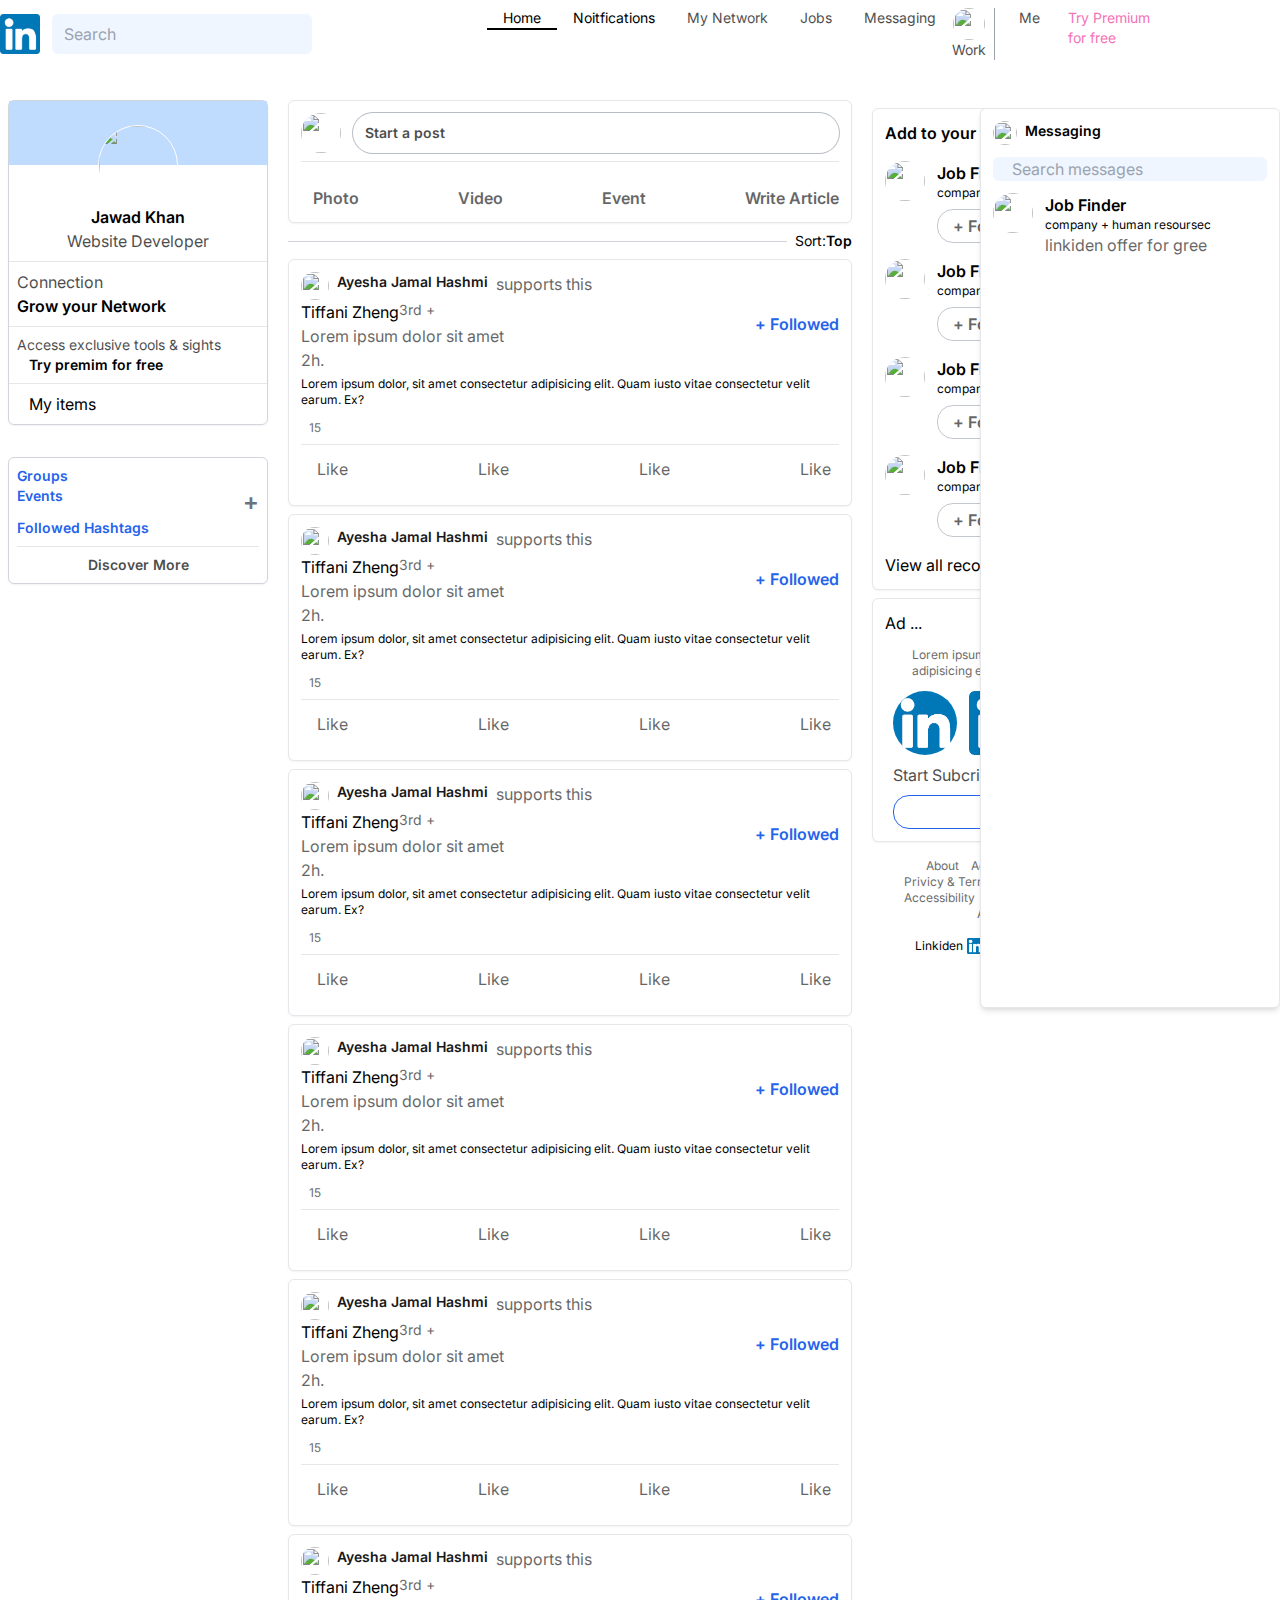
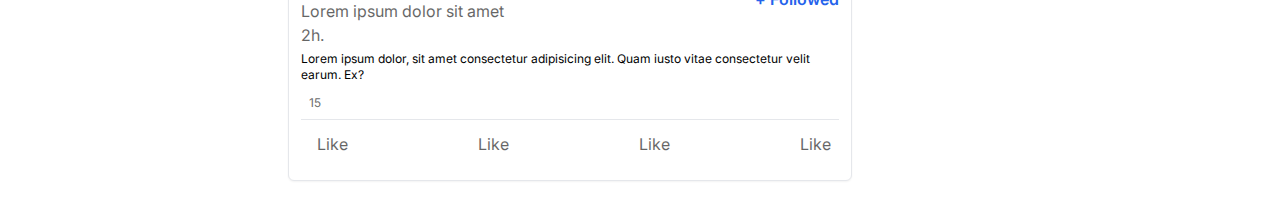
==== index.html @ a8c1d460 "Updates" ====
<!DOCTYPE html>
<html lang="en">
  <head>
    <meta charset="UTF-8" />
    <link rel="icon" type="image/png" href="./nitroxis.png" />
    <meta name="viewport" content="width=device-width, initial-scale=1.0" />
    <title>Vite App</title>
    <script type="module" crossorigin src="./assets/index.42fe4937.js"></script>
    <link rel="stylesheet" href="./assets/index.aa7234db.css">
  </head>

  <body>
    <!-- body -->
    <div class="max-w-[1300px] mx-auto">
      <!-- Header -->
      <div class="flex my-2 items-center justify-between w-full">
        <div class="flex">
          <img
            class="w-10 h-10 mr-3"
            src="[data-uri]"
            alt=""
          />

          <div
            class="
              flex
              items-center
              justify-center
              max-w-xs
              pl-3
              rounded-md
              bg-blue-50
            "
          >
            <i class="mdi mdi-magnify text-xl opacity-60"></i>
            <input class="bg-transparent" type="text" placeholder="Search" />
          </div>
        </div>
        <div class="flex mr-28">
          <div class="flex flex-col items-center">
            <i class="mdi mdi-home-account text-3xl"></i>
            <h1 class="text-black border-b-2 px-4 border-black text-sm">
              Home
            </h1>
          </div>
          <div class="flex flex-col items-center">
            <i class="mdi mdi-bell-badge text-3xl opacity-70"></i>
            <h1 class="text-black px-4 border-black text-sm">Noitfications</h1>
          </div>

          <div class="flex flex-col items-center">
            <i class="mdi mdi-lan-pending text-3xl opacity-70"></i>
            <h1 class="text-black px-4 opacity-70 text-sm">My Network</h1>
          </div>

          <div class="flex flex-col items-center">
            <i class="mdi mdi-server-network text-3xl opacity-70"></i>
            <h1 class="text-black px-4 opacity-70 text-sm">Jobs</h1>
          </div>

          <div class="flex flex-col items-center">
            <i class="mdi mdi-forum text-3xl opacity-70"></i>
            <h1 class="text-black px-4 opacity-70 text-sm">Messaging</h1>
          </div>

          <div
            class="flex flex-col items-center border-r pr-2 border-r-gray-400"
          >
            <img
              class="w-8 h-8 rounded-full"
              src="https://encrypted-tbn0.gstatic.com/images?q=tbn:ANd9GcRC42k8Olq_YowhFTTMw0JNot0nf_jXEJukDA&usqp=CAU"
              alt=""
            />
            <div class="flex items-center">
              <h1 class="text-black opacity-70 text-sm">Work</h1>
              <i class="mdi mdi-menu-down text-2xl"></i>
            </div>
          </div>
          <div class="flex space-x-3 ml-2">
            <div class="flex flex-col items-center">
              <i class="mdi mdi-home-account text-3xl opacity-70"></i>

              <h1 class="text-black px-4 opacity-70 text-sm">Me</h1>
            </div>
            <h2 class="text-sm text-pink-400 max-w-[100px]">
              Try Premium for free
            </h2>
          </div>
        </div>
      </div>
      <!--End Header -->

      <!-- container -->
      <div class="flex my-10 w-full px-2 justify-end">
        <!-- 1st leftbar -->
        <div class="flex flex-col mr-5 w-[300px]">
          <div
            class="flex flex-col rounded-md border shadow-sm border-gray-300"
          >
            <div class="bg-blue-200 h-16 w-full top-0"></div>
            <div class="flex flex-col items-center pb-2">
              <img
                class="flex w-20 h-20 border border-white -mt-10 rounded-full"
                src="https://encrypted-tbn0.gstatic.com/images?q=tbn:ANd9GcRC42k8Olq_YowhFTTMw0JNot0nf_jXEJukDA&usqp=CAU"
                alt=""
              />
              <h1 class="font-semibold text-black">Jawad Khan</h1>
              <p class="opacity-70">Website Developer</p>
            </div>

            <hr />
            <div class="flex flex-col p-2 text-left">
              <p class="opacity-70">Connection</p>
              <h2 class="font-semibold">Grow your Network</h2>
            </div>

            <hr />
            <div class="flex flex-col text-sm p-2">
              <p class="opacity-70">Access exclusive tools & sights</p>
              <div class="flex">
                <i class="mdi mdi-archive-settings text-yellow-500 mr-3"></i>

                <h2 class="font-semibold">Try premim for free</h2>
              </div>
            </div>
            <hr />
            <div class="flex p-2">
              <i class="mdi mdi-alert-box mr-3 opacity-80"></i>
              <h2>My items</h2>
            </div>
          </div>
          <div
            class="
              flex flex-col
              bg-white
              rounded-md
              mt-8
              px-2
              text-sm
              shadow-sm
              border border-gray-300
            "
          >
            <div class="flex flex-col font-semibold py-2 text-blue-600">
              <h1 class="">Groups</h1>
              <div class="flex justify-between">
                <h2>Events</h2>
                <h2 class="text-gray-500 text-2xl">+</h2>
              </div>
              <h1 class="">Followed Hashtags</h1>
            </div>

            <hr />
            <div class="font-semibold py-2 text-center">
              <h1 class="opacity-70">Discover More</h1>
            </div>
          </div>
        </div>
        <!--End 1st leftbar -->

        <!-- main bar  -->
        <div class="flex flex-col mr-5 w-[650px]">
          <div
            class="flex flex-col border bg-white rounded-md shadow-sm mb-2 p-3"
          >
            <div class="flex">
              <img
                class="w-10 h-10 rounded-full mr-3"
                src="https://encrypted-tbn0.gstatic.com/images?q=tbn:ANd9GcRC42k8Olq_YowhFTTMw0JNot0nf_jXEJukDA&usqp=CAU"
                alt=""
              />
              <input
                class="
                  text-sm
                  font-semibold
                  opacity-70
                  w-full
                  ring-1 ring-gray-400
                  rounded-3xl
                  pl-3
                "
                type="text"
                value="Start a post"
              />
            </div>
            <hr class="my-2" />
            <div class="flex justify-between space-x-8 mt-4">
              <div class="flex">
                <i
                  class="mdi mdi-image-multiple text-2xl mr-3 text-blue-500"
                ></i>
                <h1 class="font-semibold opacity-60">Photo</h1>
              </div>
              <div class="flex">
                <i
                  class="mdi mdi-image-multiple text-2xl mr-3 text-green-500"
                ></i>
                <h1 class="font-semibold opacity-60">Video</h1>
              </div>
              <div class="flex">
                <i
                  class="mdi mdi-image-multiple text-2xl mr-3 text-pink-400"
                ></i>
                <h1 class="font-semibold opacity-60">Event</h1>
              </div>
              <div class="flex">
                <i
                  class="mdi mdi-image-multiple text-2xl mr-3 text-yellow-500"
                ></i>
                <h1 class="font-semibold opacity-60">Write Article</h1>
              </div>
            </div>
          </div>

          <div class="flex text-sm items-center justify-between">
            <div class="bg-gray-300 w-full h-[1px] mr-2"></div>
            <div class="flex">
              <p>Sort:</p>
              <h5 class="font-semibold">Top</h5>
            </div>
          </div>

          <div
            class="flex flex-col border bg-white rounded-md shadow-sm mt-2 p-3"
          >
            <div class="flex justify-between">
              <div class="flex justify-center space-x-2">
                <img
                  class="w-7 h-7 rounded-full"
                  src="https://encrypted-tbn0.gstatic.com/images?q=tbn:ANd9GcRC42k8Olq_YowhFTTMw0JNot0nf_jXEJukDA&usqp=CAU"
                  alt=""
                />
                <h2 class="text-sm font-semibold opacity-90">
                  Ayesha Jamal Hashmi
                </h2>
                <p class="opacity-60">supports this</p>
              </div>
              <div>
                <i class="mdi mdi-dots-horizontal"></i>
              </div>
              <hr />
            </div>
            <div class="flex justify-between items-start">
              <div class="flex flex-col">
                <div class="flex">
                  <h2>Tiffani Zheng</h2>
                  <h5 class="opacity-60 text-sm">3rd +</h5>
                  <div class="flex"></div>
                </div>
                <div class="flex flex-col opacity-60">
                  <h3>Lorem ipsum dolor sit amet</h3>
                  <h4 class="">2h. <i class="mdi mdi-earth"></i></h4>
                </div>
              </div>
              <div class="text-blue-600 font-semibold mt-3">+ Followed</div>
            </div>
            <p class="text-xs my-1">
              Lorem ipsum dolor, sit amet consectetur adipisicing elit. Quam
              iusto vitae consectetur velit earum. Ex?
            </p>
            <img
              src="https://cdn.pixabay.com/photo/2015/12/15/06/42/kids-1093758__340.jpg"
              alt=""
            />
            <div class="flex space-x-1 items-center my-2">
              <i class="mdi mdi-earth text-red-500"></i>
              <i class="mdi mdi-earth text-yellow-500"></i>
              <h6 class="opacity-60 text-xs">15</h6>
            </div>
            <hr />
            <div class="flex opacity-60 justify-between px-2 py-3">
              <div class="flex space-x-2 items-center">
                <i class="mdi mdi-thumb-up-outline text-2xl"></i>
                <h2>Like</h2>
              </div>
              <div class="flex space-x-2 items-center">
                <i class="mdi mdi-thumb-up-outline text-2xl"></i>
                <h2>Like</h2>
              </div>
              <div class="flex space-x-2 items-center">
                <i class="mdi mdi-thumb-up-outline text-2xl"></i>
                <h2>Like</h2>
              </div>
              <div class="flex space-x-2 items-center">
                <i class="mdi mdi-thumb-up-outline text-2xl"></i>
                <h2>Like</h2>
              </div>
            </div>
          </div>

          <div
            class="flex flex-col border bg-white rounded-md shadow-sm mt-2 p-3"
          >
            <div class="flex justify-between">
              <div class="flex justify-center space-x-2">
                <img
                  class="w-7 h-7 rounded-full"
                  src="https://encrypted-tbn0.gstatic.com/images?q=tbn:ANd9GcRC42k8Olq_YowhFTTMw0JNot0nf_jXEJukDA&usqp=CAU"
                  alt=""
                />
                <h2 class="text-sm font-semibold opacity-90">
                  Ayesha Jamal Hashmi
                </h2>
                <p class="opacity-60">supports this</p>
              </div>
              <div>
                <i class="mdi mdi-dots-horizontal"></i>
              </div>
              <hr />
            </div>
            <div class="flex justify-between">
              <div class="flex flex-col items-start">
                <div class="flex">
                  <h2>Tiffani Zheng</h2>
                  <h5 class="opacity-60 text-sm">3rd +</h5>
                  <div class="flex"></div>
                </div>
                <div class="flex flex-col opacity-60">
                  <h3>Lorem ipsum dolor sit amet</h3>
                  <h4 class="">2h. <i class="mdi mdi-earth"></i></h4>
                </div>
              </div>
              <div class="text-blue-600 font-semibold mt-3">+ Followed</div>
            </div>
            <p class="text-xs my-1">
              Lorem ipsum dolor, sit amet consectetur adipisicing elit. Quam
              iusto vitae consectetur velit earum. Ex?
            </p>
            <img
              src="https://cdn.pixabay.com/photo/2015/12/15/06/42/kids-1093758__340.jpg"
              alt=""
            />
            <div class="flex space-x-1 items-center my-2">
              <i class="mdi mdi-earth text-red-500"></i>
              <i class="mdi mdi-earth text-yellow-500"></i>
              <h6 class="opacity-60 text-xs">15</h6>
            </div>
            <hr />
            <div class="flex opacity-60 justify-between px-2 py-3">
              <div class="flex space-x-2 items-center">
                <i class="mdi mdi-thumb-up-outline text-2xl"></i>
                <h2>Like</h2>
              </div>
              <div class="flex space-x-2 items-center">
                <i class="mdi mdi-thumb-up-outline text-2xl"></i>
                <h2>Like</h2>
              </div>
              <div class="flex space-x-2 items-center">
                <i class="mdi mdi-thumb-up-outline text-2xl"></i>
                <h2>Like</h2>
              </div>
              <div class="flex space-x-2 items-center">
                <i class="mdi mdi-thumb-up-outline text-2xl"></i>
                <h2>Like</h2>
              </div>
            </div>
          </div>

          <div
            class="flex flex-col border bg-white rounded-md shadow-sm mt-2 p-3"
          >
            <div class="flex justify-between">
              <div class="flex justify-center space-x-2">
                <img
                  class="w-7 h-7 rounded-full"
                  src="https://encrypted-tbn0.gstatic.com/images?q=tbn:ANd9GcRC42k8Olq_YowhFTTMw0JNot0nf_jXEJukDA&usqp=CAU"
                  alt=""
                />
                <h2 class="text-sm font-semibold opacity-90">
                  Ayesha Jamal Hashmi
                </h2>
                <p class="opacity-60">supports this</p>
              </div>
              <div>
                <i class="mdi mdi-dots-horizontal"></i>
              </div>
              <hr />
            </div>
            <div class="flex justify-between">
              <div class="flex flex-col items-start">
                <div class="flex">
                  <h2>Tiffani Zheng</h2>
                  <h5 class="opacity-60 text-sm">3rd +</h5>
                  <div class="flex"></div>
                </div>
                <div class="flex flex-col opacity-60">
                  <h3>Lorem ipsum dolor sit amet</h3>
                  <h4 class="">2h. <i class="mdi mdi-earth"></i></h4>
                </div>
              </div>
              <div class="text-blue-600 font-semibold mt-3">+ Followed</div>
            </div>
            <p class="text-xs my-1">
              Lorem ipsum dolor, sit amet consectetur adipisicing elit. Quam
              iusto vitae consectetur velit earum. Ex?
            </p>
            <img
              src="https://cdn.pixabay.com/photo/2015/12/15/06/42/kids-1093758__340.jpg"
              alt=""
            />
            <div class="flex space-x-1 items-center my-2">
              <i class="mdi mdi-earth text-red-500"></i>
              <i class="mdi mdi-earth text-yellow-500"></i>
              <h6 class="opacity-60 text-xs">15</h6>
            </div>
            <hr />
            <div class="flex opacity-60 justify-between px-2 py-3">
              <div class="flex space-x-2 items-center">
                <i class="mdi mdi-thumb-up-outline text-2xl"></i>
                <h2>Like</h2>
              </div>
              <div class="flex space-x-2 items-center">
                <i class="mdi mdi-thumb-up-outline text-2xl"></i>
                <h2>Like</h2>
              </div>
              <div class="flex space-x-2 items-center">
                <i class="mdi mdi-thumb-up-outline text-2xl"></i>
                <h2>Like</h2>
              </div>
              <div class="flex space-x-2 items-center">
                <i class="mdi mdi-thumb-up-outline text-2xl"></i>
                <h2>Like</h2>
              </div>
            </div>
          </div>

          <div
            class="flex flex-col border bg-white rounded-md shadow-sm mt-2 p-3"
          >
            <div class="flex justify-between">
              <div class="flex justify-center space-x-2">
                <img
                  class="w-7 h-7 rounded-full"
                  src="https://encrypted-tbn0.gstatic.com/images?q=tbn:ANd9GcRC42k8Olq_YowhFTTMw0JNot0nf_jXEJukDA&usqp=CAU"
                  alt=""
                />
                <h2 class="text-sm font-semibold opacity-90">
                  Ayesha Jamal Hashmi
                </h2>
                <p class="opacity-60">supports this</p>
              </div>
              <div>
                <i class="mdi mdi-dots-horizontal"></i>
              </div>
              <hr />
            </div>
            <div class="flex justify-between">
              <div class="flex flex-col items-start">
                <div class="flex">
                  <h2>Tiffani Zheng</h2>
                  <h5 class="opacity-60 text-sm">3rd +</h5>
                  <div class="flex"></div>
                </div>
                <div class="flex flex-col opacity-60">
                  <h3>Lorem ipsum dolor sit amet</h3>
                  <h4 class="">2h. <i class="mdi mdi-earth"></i></h4>
                </div>
              </div>
              <div class="text-blue-600 font-semibold mt-3">+ Followed</div>
            </div>
            <p class="text-xs my-1">
              Lorem ipsum dolor, sit amet consectetur adipisicing elit. Quam
              iusto vitae consectetur velit earum. Ex?
            </p>
            <img
              src="https://cdn.pixabay.com/photo/2015/12/15/06/42/kids-1093758__340.jpg"
              alt=""
            />
            <div class="flex space-x-1 items-center my-2">
              <i class="mdi mdi-earth text-red-500"></i>
              <i class="mdi mdi-earth text-yellow-500"></i>
              <h6 class="opacity-60 text-xs">15</h6>
            </div>
            <hr />
            <div class="flex opacity-60 justify-between px-2 py-3">
              <div class="flex space-x-2 items-center">
                <i class="mdi mdi-thumb-up-outline text-2xl"></i>
                <h2>Like</h2>
              </div>
              <div class="flex space-x-2 items-center">
                <i class="mdi mdi-thumb-up-outline text-2xl"></i>
                <h2>Like</h2>
              </div>
              <div class="flex space-x-2 items-center">
                <i class="mdi mdi-thumb-up-outline text-2xl"></i>
                <h2>Like</h2>
              </div>
              <div class="flex space-x-2 items-center">
                <i class="mdi mdi-thumb-up-outline text-2xl"></i>
                <h2>Like</h2>
              </div>
            </div>
          </div>

          <div
            class="flex flex-col border bg-white rounded-md shadow-sm mt-2 p-3"
          >
            <div class="flex justify-between">
              <div class="flex justify-center space-x-2">
                <img
                  class="w-7 h-7 rounded-full"
                  src="https://encrypted-tbn0.gstatic.com/images?q=tbn:ANd9GcRC42k8Olq_YowhFTTMw0JNot0nf_jXEJukDA&usqp=CAU"
                  alt=""
                />
                <h2 class="text-sm font-semibold opacity-90">
                  Ayesha Jamal Hashmi
                </h2>
                <p class="opacity-60">supports this</p>
              </div>
              <div>
                <i class="mdi mdi-dots-horizontal"></i>
              </div>
              <hr />
            </div>
            <div class="flex justify-between">
              <div class="flex flex-col items-start">
                <div class="flex">
                  <h2>Tiffani Zheng</h2>
                  <h5 class="opacity-60 text-sm">3rd +</h5>
                  <div class="flex"></div>
                </div>
                <div class="flex flex-col opacity-60">
                  <h3>Lorem ipsum dolor sit amet</h3>
                  <h4 class="">2h. <i class="mdi mdi-earth"></i></h4>
                </div>
              </div>
              <div class="text-blue-600 font-semibold mt-3">+ Followed</div>
            </div>
            <p class="text-xs my-1">
              Lorem ipsum dolor, sit amet consectetur adipisicing elit. Quam
              iusto vitae consectetur velit earum. Ex?
            </p>
            <img
              src="https://cdn.pixabay.com/photo/2015/12/15/06/42/kids-1093758__340.jpg"
              alt=""
            />
            <div class="flex space-x-1 items-center my-2">
              <i class="mdi mdi-earth text-red-500"></i>
              <i class="mdi mdi-earth text-yellow-500"></i>
              <h6 class="opacity-60 text-xs">15</h6>
            </div>
            <hr />
            <div class="flex opacity-60 justify-between px-2 py-3">
              <div class="flex space-x-2 items-center">
                <i class="mdi mdi-thumb-up-outline text-2xl"></i>
                <h2>Like</h2>
              </div>
              <div class="flex space-x-2 items-center">
                <i class="mdi mdi-thumb-up-outline text-2xl"></i>
                <h2>Like</h2>
              </div>
              <div class="flex space-x-2 items-center">
                <i class="mdi mdi-thumb-up-outline text-2xl"></i>
                <h2>Like</h2>
              </div>
              <div class="flex space-x-2 items-center">
                <i class="mdi mdi-thumb-up-outline text-2xl"></i>
                <h2>Like</h2>
              </div>
            </div>
          </div>

          <div
            class="flex flex-col border bg-white rounded-md shadow-sm mt-2 p-3"
          >
            <div class="flex justify-between">
              <div class="flex justify-center space-x-2">
                <img
                  class="w-7 h-7 rounded-full"
                  src="https://encrypted-tbn0.gstatic.com/images?q=tbn:ANd9GcRC42k8Olq_YowhFTTMw0JNot0nf_jXEJukDA&usqp=CAU"
                  alt=""
                />
                <h2 class="text-sm font-semibold opacity-90">
                  Ayesha Jamal Hashmi
                </h2>
                <p class="opacity-60">supports this</p>
              </div>
              <div>
                <i class="mdi mdi-dots-horizontal"></i>
              </div>
              <hr />
            </div>
            <div class="flex justify-between">
              <div class="flex flex-col items-start">
                <div class="flex">
                  <h2>Tiffani Zheng</h2>
                  <h5 class="opacity-60 text-sm">3rd +</h5>
                  <div class="flex"></div>
                </div>
                <div class="flex flex-col opacity-60">
                  <h3>Lorem ipsum dolor sit amet</h3>
                  <h4 class="">2h. <i class="mdi mdi-earth"></i></h4>
                </div>
              </div>
              <div class="text-blue-600 font-semibold mt-3">+ Followed</div>
            </div>
            <p class="text-xs my-1">
              Lorem ipsum dolor, sit amet consectetur adipisicing elit. Quam
              iusto vitae consectetur velit earum. Ex?
            </p>
            <img
              src="https://cdn.pixabay.com/photo/2015/12/15/06/42/kids-1093758__340.jpg"
              alt=""
            />
            <div class="flex space-x-1 items-center my-2">
              <i class="mdi mdi-earth text-red-500"></i>
              <i class="mdi mdi-earth text-yellow-500"></i>
              <h6 class="opacity-60 text-xs">15</h6>
            </div>
            <hr />
            <div class="flex opacity-60 justify-between px-2 py-3">
              <div class="flex space-x-2 items-center">
                <i class="mdi mdi-thumb-up-outline text-2xl"></i>
                <h2>Like</h2>
              </div>
              <div class="flex space-x-2 items-center">
                <i class="mdi mdi-thumb-up-outline text-2xl"></i>
                <h2>Like</h2>
              </div>
              <div class="flex space-x-2 items-center">
                <i class="mdi mdi-thumb-up-outline text-2xl"></i>
                <h2>Like</h2>
              </div>
              <div class="flex space-x-2 items-center">
                <i class="mdi mdi-thumb-up-outline text-2xl"></i>
                <h2>Like</h2>
              </div>
            </div>
          </div>
        </div>
        <!--End main bar  -->

        <!-- 3rd bar -->
        <div class="flex flex-col mr-24 w-[350px] hidden lg:flex">
          <div
            class="
              flex flex-col
              border
              bg-white
              rounded-md
              space-y-4
              shadow-sm
              mt-2
              p-3
            "
          >
            <div class="flex justify-between">
              <h1 class="font-semibold">Add to your feedback</h1>
              <i class="mdi mdi-earth"></i>
            </div>
            <div class="flex">
              <img
                class="w-10 h-10 rounded-full mr-3"
                src="https://cdn.pixabay.com/photo/2015/06/12/21/58/child-807547__340.jpg"
                alt=""
              />
              <div class="flex flex-col justify-start">
                <h2 class="font-semibold">Job Finder</h2>
                <p class="text-xs mb-2">company + human resoursec</p>
                <h2
                  class="
                    border border-gray-400
                    rounded-2xl
                    px-2
                    py-1
                    w-24
                    text-center
                    font-semibold
                    opacity-60
                  "
                >
                  + Follow
                </h2>
              </div>
            </div>
            <div class="flex">
              <img
                class="w-10 h-10 rounded-full mr-3"
                src="https://cdn.pixabay.com/photo/2015/06/12/21/58/child-807547__340.jpg"
                alt=""
              />
              <div class="flex flex-col justify-start">
                <h2 class="font-semibold">Job Finder</h2>
                <p class="text-xs mb-2">company + human resoursec</p>
                <h2
                  class="
                    border border-gray-400
                    rounded-2xl
                    px-2
                    py-1
                    w-24
                    text-center
                    font-semibold
                    opacity-60
                  "
                >
                  + Follow
                </h2>
              </div>
            </div>
            <div class="flex">
              <img
                class="w-10 h-10 rounded-full mr-3"
                src="https://cdn.pixabay.com/photo/2015/06/12/21/58/child-807547__340.jpg"
                alt=""
              />
              <div class="flex flex-col justify-start">
                <h2 class="font-semibold">Job Finder</h2>
                <p class="text-xs mb-2">company + human resoursec</p>
                <h2
                  class="
                    border border-gray-400
                    rounded-2xl
                    px-2
                    py-1
                    w-24
                    text-center
                    font-semibold
                    opacity-60
                  "
                >
                  + Follow
                </h2>
              </div>
            </div>
            <div class="flex">
              <img
                class="w-10 h-10 rounded-full mr-3"
                src="https://cdn.pixabay.com/photo/2015/06/12/21/58/child-807547__340.jpg"
                alt=""
              />
              <div class="flex flex-col justify-start">
                <h2 class="font-semibold">Job Finder</h2>
                <p class="text-xs mb-2">company + human resoursec</p>
                <h2
                  class="
                    border border-gray-400
                    rounded-2xl
                    px-2
                    py-1
                    w-24
                    text-center
                    font-semibold
                    opacity-60
                  "
                >
                  + Follow
                </h2>
              </div>
            </div>
            <h3>
              View all recommendations <i class="mdi mdi-arrow-right"></i>
            </h3>
          </div>
          <div
            class="
              flex flex-col
              border
              bg-white
              rounded-md
              space-x-2
              shadow-sm
              mt-2
              p-3
            "
          >
            <div>
              <h2>Ad ...</h2>
              <h3 class="text-xs text-center opacity-60 my-3 max-w-xs">
                Lorem ipsum dolor sit amet consectetur adipisicing elit. Harum
                ex maxime dicta.
              </h3>
            </div>
            <div class="flex space-x-3 mb-2">
              <img
                class="w-16 h-16 rounded-full"
                src="[data-uri]"
                alt=""
              />
              <img
                class="w-16 h-16"
                src="[data-uri]"
                alt=""
              />
            </div>
            <p class="opacity-70 mb-2">Start Subcription today</p>
            <h3
              class="
                text-blue-600
                border border-blue-600
                rounded-2xl
                font-semibold
                py-1
                px-2
                text-center
              "
            >
              Try for Free
            </h3>
          </div>
          <div
            class="
              flex flex-wrap
              text-xs
              px-2
              mt-4
              space-x-3
              justify-center
              opacity-60
            "
          >
            <h5>About</h5>
            <h5>Accessibility</h5>
            <h5>Help Center</h5>
            <h5 class="mdi mdi-chevron-down">Privicy & Terms</h5>
            <h5>More</h5>
            <h5>Advertising</h5>
            <h5>About</h5>
            <h5>Accessibility</h5>
            <h5>Help Center</h5>
            <h5 class="mdi mdi-chevron-down">Privicy & Terms</h5>
            <h5>Advertising</h5>
            <h5>More</h5>
          </div>

          <div class="flex items-center text-xs justify-center mt-4 space-x-1">
            <h2>Linkiden</h2>
            <img
              class="w-4 h-4"
              src="[data-uri]"
              alt=""
            />
            <h3>
              Linkiden corporation
              <i class="mdi mdi-alpha-c-circle-outline"></i> 2021
            </h3>
          </div>
        </div>

        <!--End 3rd bar -->

        <!-- right sidebar -->
        <div
          class="
            flex flex-col
            border
            bg-white
            rounded-md
            shadow-md
            mt-2
            p-3
            min-h-screen
            absolute
            right-0
            space-y-3
            w-[300px]
            hidden
            lg:flex
          "
        >
          <div class="flex justify-between">
            <div class="flex">
              <img
                class="w-6 h-6 rounded-full mr-2"
                src="https://cdn.pixabay.com/photo/2016/11/22/06/05/girl-1848454__340.jpg"
                alt=""
              />
              <h1 class="text-sm font-semibold">Messaging</h1>
            </div>
            <hr />

            <div class="flex space-x-2">
              <i class="mdi mdi-dots-horizontal"></i>
              <i class="mdi mdi-earth"></i>
              <i class="mdi mdi-earth"></i>
            </div>
          </div>
          <div
            class="
              flex
              items-center
              justify-center
              max-w-xs
              pl-3
              rounded-md
              bg-blue-50
            "
          >
            <i class="mdi mdi-magnify text-xl opacity-60"></i>
            <input
              class="bg-transparent"
              type="text"
              placeholder="Search messages"
            />
          </div>
          <div class="flex">
            <img
              class="w-10 h-10 rounded-full mr-3"
              src="https://cdn.pixabay.com/photo/2015/06/12/21/58/child-807547__340.jpg"
              alt=""
            />
            <div class="flex flex-col justify-start">
              <h2 class="font-semibold">Job Finder</h2>
              <p class="text-xs">company + human resoursec</p>
              <h2 class="font-xs opacity-60">linkiden offer for gree</h2>
            </div>
          </div>
        </div>
        <!-- End right sidebar -->
      </div>
      <!--End container -->
    </div>
    <!--End body -->

    
  </body>
</html>
---- assets/index.aa7234db.css ----
@import"https://cdn.jsdelivr.net/npm/@mdi/font@6.3.95/css/materialdesignicons.min.css";@import"https://fonts.googleapis.com/css2?family=Inter:wght@100..900&display=swap";/*! tailwindcss v2.2.19 | MIT License | https://tailwindcss.com *//*! modern-normalize v1.1.0 | MIT License | https://github.com/sindresorhus/modern-normalize */*,:before,:after{box-sizing:border-box}html{-moz-tab-size:4;-o-tab-size:4;tab-size:4}html{line-height:1.15;-webkit-text-size-adjust:100%}body{margin:0}body{font-family:system-ui,-apple-system,Segoe UI,Roboto,Helvetica,Arial,sans-serif,"Apple Color Emoji","Segoe UI Emoji"}hr{height:0;color:inherit}abbr[title]{-webkit-text-decoration:underline dotted;text-decoration:underline dotted}b,strong{font-weight:bolder}code,kbd,samp,pre{font-family:ui-monospace,SFMono-Regular,Consolas,Liberation Mono,Menlo,monospace;font-size:1em}small{font-size:80%}sub,sup{font-size:75%;line-height:0;position:relative;vertical-align:baseline}sub{bottom:-.25em}sup{top:-.5em}table{text-indent:0;border-color:inherit}button,input,optgroup,select,textarea{font-family:inherit;font-size:100%;line-height:1.15;margin:0}button,select{text-transform:none}button,[type=button],[type=reset],[type=submit]{-webkit-appearance:button}::-moz-focus-inner{border-style:none;padding:0}:-moz-focusring{outline:1px dotted ButtonText}:-moz-ui-invalid{box-shadow:none}legend{padding:0}progress{vertical-align:baseline}::-webkit-inner-spin-button,::-webkit-outer-spin-button{height:auto}[type=search]{-webkit-appearance:textfield;outline-offset:-2px}::-webkit-search-decoration{-webkit-appearance:none}::-webkit-file-upload-button{-webkit-appearance:button;font:inherit}summary{display:list-item}blockquote,dl,dd,h1,h2,h3,h4,h5,h6,hr,figure,p,pre{margin:0}button{background-color:transparent;background-image:none}fieldset{margin:0;padding:0}ol,ul{list-style:none;margin:0;padding:0}html{font-family:Inter,ui-sans-serif,system-ui,-apple-system,BlinkMacSystemFont,Segoe UI,Roboto,Helvetica Neue,Arial,Noto Sans,sans-serif,"Apple Color Emoji","Segoe UI Emoji",Segoe UI Symbol,"Noto Color Emoji";line-height:1.5}body{font-family:inherit;line-height:inherit}*,:before,:after{box-sizing:border-box;border-width:0;border-style:solid;border-color:currentColor}hr{border-top-width:1px}img{border-style:solid}textarea{resize:vertical}input::-moz-placeholder,textarea::-moz-placeholder{opacity:1;color:#9ca3af}input:-ms-input-placeholder,textarea:-ms-input-placeholder{opacity:1;color:#9ca3af}input::placeholder,textarea::placeholder{opacity:1;color:#9ca3af}button,[role=button]{cursor:pointer}:-moz-focusring{outline:auto}table{border-collapse:collapse}h1,h2,h3,h4,h5,h6{font-size:inherit;font-weight:inherit}a{color:inherit;text-decoration:inherit}button,input,optgroup,select,textarea{padding:0;line-height:inherit;color:inherit}pre,code,kbd,samp{font-family:ui-monospace,SFMono-Regular,Menlo,Monaco,Consolas,Liberation Mono,Courier New,monospace}img,svg,video,canvas,audio,iframe,embed,object{display:block;vertical-align:middle}img,video{max-width:100%;height:auto}[hidden]{display:none}*,:before,:after{--tw-border-opacity: 1;border-color:rgba(229,231,235,var(--tw-border-opacity));--tw-ring-inset: var(--tw-empty, );--tw-ring-offset-width: 0px;--tw-ring-offset-color: #fff;--tw-ring-color: rgba(59, 130, 246, .5);--tw-ring-offset-shadow: 0 0 #0000;--tw-ring-shadow: 0 0 #0000;--tw-shadow: 0 0 #0000}.container{width:100%}@media (min-width: 640px){.container{max-width:640px}}@media (min-width: 768px){.container{max-width:768px}}@media (min-width: 1024px){.container{max-width:1024px}}@media (min-width: 1280px){.container{max-width:1280px}}@media (min-width: 1536px){.container{max-width:1536px}}.absolute{position:absolute}.top-0{top:0px}.right-0{right:0px}.mx-auto{margin-left:auto;margin-right:auto}.my-2{margin-top:.5rem;margin-bottom:.5rem}.my-10{margin-top:2.5rem;margin-bottom:2.5rem}.my-1{margin-top:.25rem;margin-bottom:.25rem}.my-3{margin-top:.75rem;margin-bottom:.75rem}.mr-3{margin-right:.75rem}.mr-28{margin-right:7rem}.ml-2{margin-left:.5rem}.mr-5{margin-right:1.25rem}.-mt-10{margin-top:-2.5rem}.mt-8{margin-top:2rem}.mb-2{margin-bottom:.5rem}.mt-4{margin-top:1rem}.mr-2{margin-right:.5rem}.mt-2{margin-top:.5rem}.mt-3{margin-top:.75rem}.mr-24{margin-right:6rem}.flex{display:flex}.hidden{display:none}.h-10{height:2.5rem}.h-8{height:2rem}.h-16{height:4rem}.h-20{height:5rem}.h-\[1px\]{height:1px}.h-7{height:1.75rem}.h-4{height:1rem}.h-6{height:1.5rem}.min-h-screen{min-height:100vh}.w-full{width:100%}.w-10{width:2.5rem}.w-8{width:2rem}.w-\[300px\]{width:300px}.w-20{width:5rem}.w-\[650px\]{width:650px}.w-7{width:1.75rem}.w-\[350px\]{width:350px}.w-24{width:6rem}.w-16{width:4rem}.w-4{width:1rem}.w-6{width:1.5rem}.max-w-\[1300px\]{max-width:1300px}.max-w-xs{max-width:20rem}.max-w-\[100px\]{max-width:100px}.flex-col{flex-direction:column}.flex-wrap{flex-wrap:wrap}.items-start{align-items:flex-start}.items-center{align-items:center}.justify-start{justify-content:flex-start}.justify-end{justify-content:flex-end}.justify-center{justify-content:center}.justify-between{justify-content:space-between}.space-x-3>:not([hidden])~:not([hidden]){--tw-space-x-reverse: 0;margin-right:calc(.75rem * var(--tw-space-x-reverse));margin-left:calc(.75rem * calc(1 - var(--tw-space-x-reverse)))}.space-x-8>:not([hidden])~:not([hidden]){--tw-space-x-reverse: 0;margin-right:calc(2rem * var(--tw-space-x-reverse));margin-left:calc(2rem * calc(1 - var(--tw-space-x-reverse)))}.space-x-2>:not([hidden])~:not([hidden]){--tw-space-x-reverse: 0;margin-right:calc(.5rem * var(--tw-space-x-reverse));margin-left:calc(.5rem * calc(1 - var(--tw-space-x-reverse)))}.space-x-1>:not([hidden])~:not([hidden]){--tw-space-x-reverse: 0;margin-right:calc(.25rem * var(--tw-space-x-reverse));margin-left:calc(.25rem * calc(1 - var(--tw-space-x-reverse)))}.space-y-4>:not([hidden])~:not([hidden]){--tw-space-y-reverse: 0;margin-top:calc(1rem * calc(1 - var(--tw-space-y-reverse)));margin-bottom:calc(1rem * var(--tw-space-y-reverse))}.space-y-3>:not([hidden])~:not([hidden]){--tw-space-y-reverse: 0;margin-top:calc(.75rem * calc(1 - var(--tw-space-y-reverse)));margin-bottom:calc(.75rem * var(--tw-space-y-reverse))}.rounded-md{border-radius:.375rem}.rounded-full{border-radius:9999px}.rounded-3xl{border-radius:1.5rem}.rounded-2xl{border-radius:1rem}.border{border-width:1px}.border-b-2{border-bottom-width:2px}.border-r{border-right-width:1px}.border-black{--tw-border-opacity: 1;border-color:rgba(0,0,0,var(--tw-border-opacity))}.border-gray-300{--tw-border-opacity: 1;border-color:rgba(209,213,219,var(--tw-border-opacity))}.border-white{--tw-border-opacity: 1;border-color:rgba(255,255,255,var(--tw-border-opacity))}.border-gray-400{--tw-border-opacity: 1;border-color:rgba(156,163,175,var(--tw-border-opacity))}.border-blue-600{--tw-border-opacity: 1;border-color:rgba(37,99,235,var(--tw-border-opacity))}.border-r-gray-400{--tw-border-opacity: 1;border-right-color:rgba(156,163,175,var(--tw-border-opacity))}.bg-blue-50{--tw-bg-opacity: 1;background-color:rgba(239,246,255,var(--tw-bg-opacity))}.bg-transparent{background-color:transparent}.bg-blue-200{--tw-bg-opacity: 1;background-color:rgba(191,219,254,var(--tw-bg-opacity))}.bg-white{--tw-bg-opacity: 1;background-color:rgba(255,255,255,var(--tw-bg-opacity))}.bg-gray-300{--tw-bg-opacity: 1;background-color:rgba(209,213,219,var(--tw-bg-opacity))}.p-2{padding:.5rem}.p-3{padding:.75rem}.px-4{padding-left:1rem;padding-right:1rem}.px-2{padding-left:.5rem;padding-right:.5rem}.py-2{padding-top:.5rem;padding-bottom:.5rem}.py-3{padding-top:.75rem;padding-bottom:.75rem}.py-1{padding-top:.25rem;padding-bottom:.25rem}.pl-3{padding-left:.75rem}.pr-2{padding-right:.5rem}.pb-2{padding-bottom:.5rem}.text-left{text-align:left}.text-center{text-align:center}.text-xl{font-size:1.25rem;line-height:1.75rem}.text-3xl{font-size:1.875rem;line-height:2.25rem}.text-sm{font-size:.875rem;line-height:1.25rem}.text-2xl{font-size:1.5rem;line-height:2rem}.text-xs{font-size:.75rem;line-height:1rem}.font-semibold{font-weight:600}.text-black{--tw-text-opacity: 1;color:rgba(0,0,0,var(--tw-text-opacity))}.text-pink-400{--tw-text-opacity: 1;color:rgba(244,114,182,var(--tw-text-opacity))}.text-yellow-500{--tw-text-opacity: 1;color:rgba(245,158,11,var(--tw-text-opacity))}.text-blue-600{--tw-text-opacity: 1;color:rgba(37,99,235,var(--tw-text-opacity))}.text-gray-500{--tw-text-opacity: 1;color:rgba(107,114,128,var(--tw-text-opacity))}.text-blue-500{--tw-text-opacity: 1;color:rgba(59,130,246,var(--tw-text-opacity))}.text-green-500{--tw-text-opacity: 1;color:rgba(16,185,129,var(--tw-text-opacity))}.text-red-500{--tw-text-opacity: 1;color:rgba(239,68,68,var(--tw-text-opacity))}.opacity-60{opacity:.6}.opacity-70{opacity:.7}.opacity-80{opacity:.8}.opacity-90{opacity:.9}.shadow-sm{--tw-shadow: 0 1px 2px 0 rgba(0, 0, 0, .05);box-shadow:var(--tw-ring-offset-shadow, 0 0 #0000),var(--tw-ring-shadow, 0 0 #0000),var(--tw-shadow)}.shadow-md{--tw-shadow: 0 4px 6px -1px rgba(0, 0, 0, .1), 0 2px 4px -1px rgba(0, 0, 0, .06);box-shadow:var(--tw-ring-offset-shadow, 0 0 #0000),var(--tw-ring-shadow, 0 0 #0000),var(--tw-shadow)}.ring-1{--tw-ring-offset-shadow: var(--tw-ring-inset) 0 0 0 var(--tw-ring-offset-width) var(--tw-ring-offset-color);--tw-ring-shadow: var(--tw-ring-inset) 0 0 0 calc(1px + var(--tw-ring-offset-width)) var(--tw-ring-color);box-shadow:var(--tw-ring-offset-shadow),var(--tw-ring-shadow),var(--tw-shadow, 0 0 #0000)}.ring-gray-400{--tw-ring-opacity: 1;--tw-ring-color: rgba(156, 163, 175, var(--tw-ring-opacity))}.width{margin-left:auto;margin-right:auto;max-width:80rem}@media (min-width: 1024px){.lg\:flex{display:flex}}
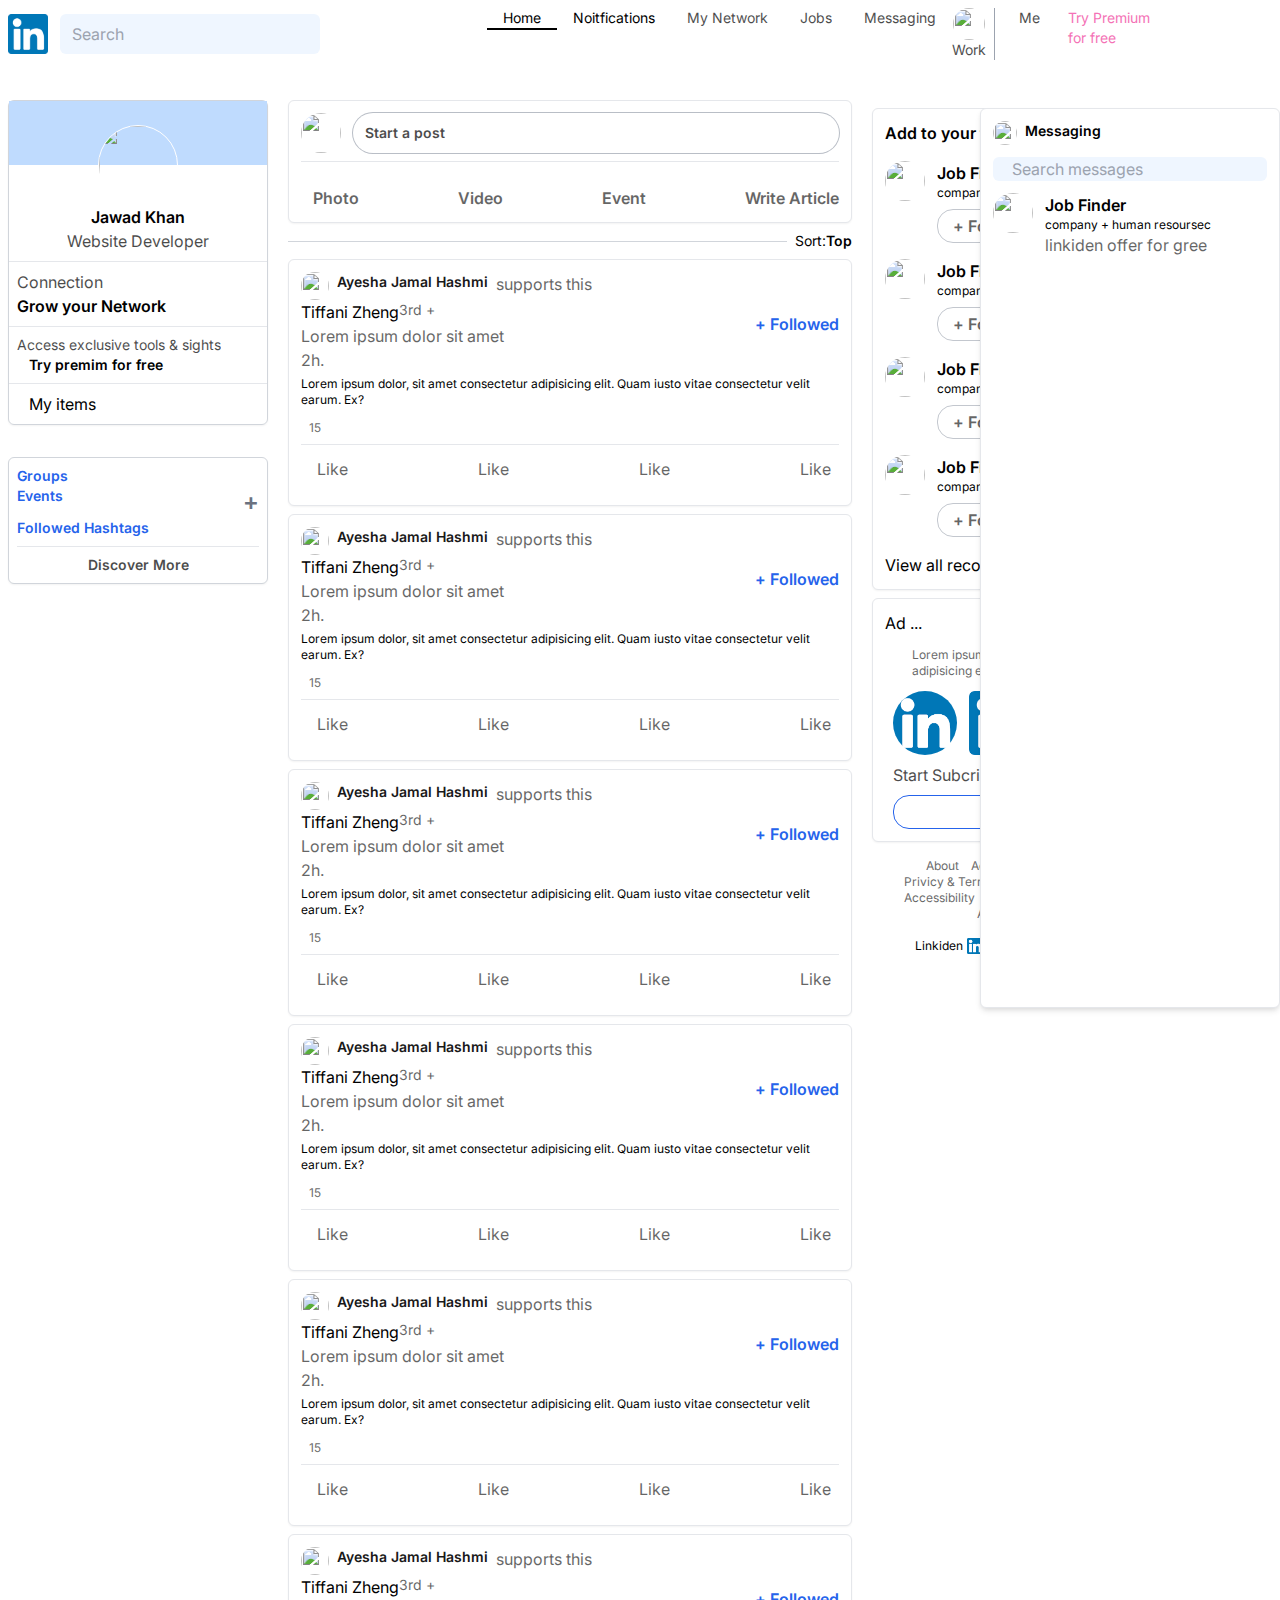
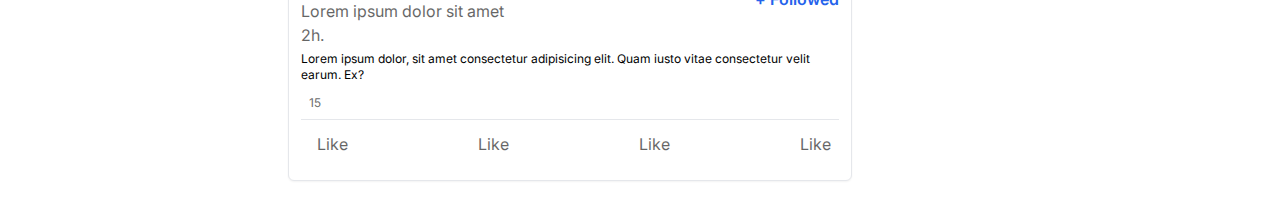
==== commit 4a023657: "Updates" ====
--- a/index.html
+++ b/index.html
@@ -4,9 +4,9 @@
     <meta charset="UTF-8" />
     <link rel="icon" type="image/png" href="./nitroxis.png" />
     <meta name="viewport" content="width=device-width, initial-scale=1.0" />
-    <title>Vite App</title>
+    <title>linkedin</title>
     <script type="module" crossorigin src="./assets/index.42fe4937.js"></script>
-    <link rel="stylesheet" href="./assets/index.aa7234db.css">
+    <link rel="stylesheet" href="./assets/index.d54bcb91.css">
   </head>
 
   <body>
@@ -14,7 +14,7 @@
     <div class="max-w-[1300px] mx-auto">
       <!-- Header -->
       <div class="flex my-2 items-center justify-between w-full">
-        <div class="flex">
+        <div class="flex ml-2">
           <img
             class="w-10 h-10 mr-3"
             src="[data-uri]"
@@ -36,7 +36,7 @@
             <input class="bg-transparent" type="text" placeholder="Search" />
           </div>
         </div>
-        <div class="flex mr-28">
+        <div class="flex mr-28 hidden lg:flex">
           <div class="flex flex-col items-center">
             <i class="mdi mdi-home-account text-3xl"></i>
             <h1 class="text-black border-b-2 px-4 border-black text-sm">
--- a/assets/index.d54bcb91.css
+++ b/assets/index.d54bcb91.css
@@ -0,0 +1 @@
+@import"https://cdn.jsdelivr.net/npm/@mdi/font@6.3.95/css/materialdesignicons.min.css";@import"https://fonts.googleapis.com/css2?family=Inter:wght@100..900&display=swap";/*! tailwindcss v2.2.19 | MIT License | https://tailwindcss.com *//*! modern-normalize v1.1.0 | MIT License | https://github.com/sindresorhus/modern-normalize */*,:before,:after{box-sizing:border-box}html{-moz-tab-size:4;-o-tab-size:4;tab-size:4}html{line-height:1.15;-webkit-text-size-adjust:100%}body{margin:0}body{font-family:system-ui,-apple-system,Segoe UI,Roboto,Helvetica,Arial,sans-serif,"Apple Color Emoji","Segoe UI Emoji"}hr{height:0;color:inherit}abbr[title]{-webkit-text-decoration:underline dotted;text-decoration:underline dotted}b,strong{font-weight:bolder}code,kbd,samp,pre{font-family:ui-monospace,SFMono-Regular,Consolas,Liberation Mono,Menlo,monospace;font-size:1em}small{font-size:80%}sub,sup{font-size:75%;line-height:0;position:relative;vertical-align:baseline}sub{bottom:-.25em}sup{top:-.5em}table{text-indent:0;border-color:inherit}button,input,optgroup,select,textarea{font-family:inherit;font-size:100%;line-height:1.15;margin:0}button,select{text-transform:none}button,[type=button],[type=reset],[type=submit]{-webkit-appearance:button}::-moz-focus-inner{border-style:none;padding:0}:-moz-focusring{outline:1px dotted ButtonText}:-moz-ui-invalid{box-shadow:none}legend{padding:0}progress{vertical-align:baseline}::-webkit-inner-spin-button,::-webkit-outer-spin-button{height:auto}[type=search]{-webkit-appearance:textfield;outline-offset:-2px}::-webkit-search-decoration{-webkit-appearance:none}::-webkit-file-upload-button{-webkit-appearance:button;font:inherit}summary{display:list-item}blockquote,dl,dd,h1,h2,h3,h4,h5,h6,hr,figure,p,pre{margin:0}button{background-color:transparent;background-image:none}fieldset{margin:0;padding:0}ol,ul{list-style:none;margin:0;padding:0}html{font-family:Inter,ui-sans-serif,system-ui,-apple-system,BlinkMacSystemFont,Segoe UI,Roboto,Helvetica Neue,Arial,Noto Sans,sans-serif,"Apple Color Emoji","Segoe UI Emoji",Segoe UI Symbol,"Noto Color Emoji";line-height:1.5}body{font-family:inherit;line-height:inherit}*,:before,:after{box-sizing:border-box;border-width:0;border-style:solid;border-color:currentColor}hr{border-top-width:1px}img{border-style:solid}textarea{resize:vertical}input::-moz-placeholder,textarea::-moz-placeholder{opacity:1;color:#9ca3af}input:-ms-input-placeholder,textarea:-ms-input-placeholder{opacity:1;color:#9ca3af}input::placeholder,textarea::placeholder{opacity:1;color:#9ca3af}button,[role=button]{cursor:pointer}:-moz-focusring{outline:auto}table{border-collapse:collapse}h1,h2,h3,h4,h5,h6{font-size:inherit;font-weight:inherit}a{color:inherit;text-decoration:inherit}button,input,optgroup,select,textarea{padding:0;line-height:inherit;color:inherit}pre,code,kbd,samp{font-family:ui-monospace,SFMono-Regular,Menlo,Monaco,Consolas,Liberation Mono,Courier New,monospace}img,svg,video,canvas,audio,iframe,embed,object{display:block;vertical-align:middle}img,video{max-width:100%;height:auto}[hidden]{display:none}*,:before,:after{--tw-border-opacity: 1;border-color:rgba(229,231,235,var(--tw-border-opacity));--tw-ring-inset: var(--tw-empty, );--tw-ring-offset-width: 0px;--tw-ring-offset-color: #fff;--tw-ring-color: rgba(59, 130, 246, .5);--tw-ring-offset-shadow: 0 0 #0000;--tw-ring-shadow: 0 0 #0000;--tw-shadow: 0 0 #0000}.container{width:100%}@media (min-width: 640px){.container{max-width:640px}}@media (min-width: 768px){.container{max-width:768px}}@media (min-width: 1024px){.container{max-width:1024px}}@media (min-width: 1280px){.container{max-width:1280px}}@media (min-width: 1536px){.container{max-width:1536px}}.absolute{position:absolute}.top-0{top:0px}.right-0{right:0px}.mx-auto{margin-left:auto;margin-right:auto}.my-2{margin-top:.5rem;margin-bottom:.5rem}.my-10{margin-top:2.5rem;margin-bottom:2.5rem}.my-1{margin-top:.25rem;margin-bottom:.25rem}.my-3{margin-top:.75rem;margin-bottom:.75rem}.ml-2{margin-left:.5rem}.mr-3{margin-right:.75rem}.mr-28{margin-right:7rem}.mr-5{margin-right:1.25rem}.-mt-10{margin-top:-2.5rem}.mt-8{margin-top:2rem}.mb-2{margin-bottom:.5rem}.mt-4{margin-top:1rem}.mr-2{margin-right:.5rem}.mt-2{margin-top:.5rem}.mt-3{margin-top:.75rem}.mr-24{margin-right:6rem}.flex{display:flex}.hidden{display:none}.h-10{height:2.5rem}.h-8{height:2rem}.h-16{height:4rem}.h-20{height:5rem}.h-\[1px\]{height:1px}.h-7{height:1.75rem}.h-4{height:1rem}.h-6{height:1.5rem}.min-h-screen{min-height:100vh}.w-full{width:100%}.w-10{width:2.5rem}.w-8{width:2rem}.w-\[300px\]{width:300px}.w-20{width:5rem}.w-\[650px\]{width:650px}.w-7{width:1.75rem}.w-\[350px\]{width:350px}.w-24{width:6rem}.w-16{width:4rem}.w-4{width:1rem}.w-6{width:1.5rem}.max-w-\[1300px\]{max-width:1300px}.max-w-xs{max-width:20rem}.max-w-\[100px\]{max-width:100px}.flex-col{flex-direction:column}.flex-wrap{flex-wrap:wrap}.items-start{align-items:flex-start}.items-center{align-items:center}.justify-start{justify-content:flex-start}.justify-end{justify-content:flex-end}.justify-center{justify-content:center}.justify-between{justify-content:space-between}.space-x-3>:not([hidden])~:not([hidden]){--tw-space-x-reverse: 0;margin-right:calc(.75rem * var(--tw-space-x-reverse));margin-left:calc(.75rem * calc(1 - var(--tw-space-x-reverse)))}.space-x-8>:not([hidden])~:not([hidden]){--tw-space-x-reverse: 0;margin-right:calc(2rem * var(--tw-space-x-reverse));margin-left:calc(2rem * calc(1 - var(--tw-space-x-reverse)))}.space-x-2>:not([hidden])~:not([hidden]){--tw-space-x-reverse: 0;margin-right:calc(.5rem * var(--tw-space-x-reverse));margin-left:calc(.5rem * calc(1 - var(--tw-space-x-reverse)))}.space-x-1>:not([hidden])~:not([hidden]){--tw-space-x-reverse: 0;margin-right:calc(.25rem * var(--tw-space-x-reverse));margin-left:calc(.25rem * calc(1 - var(--tw-space-x-reverse)))}.space-y-4>:not([hidden])~:not([hidden]){--tw-space-y-reverse: 0;margin-top:calc(1rem * calc(1 - var(--tw-space-y-reverse)));margin-bottom:calc(1rem * var(--tw-space-y-reverse))}.space-y-3>:not([hidden])~:not([hidden]){--tw-space-y-reverse: 0;margin-top:calc(.75rem * calc(1 - var(--tw-space-y-reverse)));margin-bottom:calc(.75rem * var(--tw-space-y-reverse))}.rounded-md{border-radius:.375rem}.rounded-full{border-radius:9999px}.rounded-3xl{border-radius:1.5rem}.rounded-2xl{border-radius:1rem}.border{border-width:1px}.border-b-2{border-bottom-width:2px}.border-r{border-right-width:1px}.border-black{--tw-border-opacity: 1;border-color:rgba(0,0,0,var(--tw-border-opacity))}.border-gray-300{--tw-border-opacity: 1;border-color:rgba(209,213,219,var(--tw-border-opacity))}.border-white{--tw-border-opacity: 1;border-color:rgba(255,255,255,var(--tw-border-opacity))}.border-gray-400{--tw-border-opacity: 1;border-color:rgba(156,163,175,var(--tw-border-opacity))}.border-blue-600{--tw-border-opacity: 1;border-color:rgba(37,99,235,var(--tw-border-opacity))}.border-r-gray-400{--tw-border-opacity: 1;border-right-color:rgba(156,163,175,var(--tw-border-opacity))}.bg-blue-50{--tw-bg-opacity: 1;background-color:rgba(239,246,255,var(--tw-bg-opacity))}.bg-transparent{background-color:transparent}.bg-blue-200{--tw-bg-opacity: 1;background-color:rgba(191,219,254,var(--tw-bg-opacity))}.bg-white{--tw-bg-opacity: 1;background-color:rgba(255,255,255,var(--tw-bg-opacity))}.bg-gray-300{--tw-bg-opacity: 1;background-color:rgba(209,213,219,var(--tw-bg-opacity))}.p-2{padding:.5rem}.p-3{padding:.75rem}.px-4{padding-left:1rem;padding-right:1rem}.px-2{padding-left:.5rem;padding-right:.5rem}.py-2{padding-top:.5rem;padding-bottom:.5rem}.py-3{padding-top:.75rem;padding-bottom:.75rem}.py-1{padding-top:.25rem;padding-bottom:.25rem}.pl-3{padding-left:.75rem}.pr-2{padding-right:.5rem}.pb-2{padding-bottom:.5rem}.text-left{text-align:left}.text-center{text-align:center}.text-xl{font-size:1.25rem;line-height:1.75rem}.text-3xl{font-size:1.875rem;line-height:2.25rem}.text-sm{font-size:.875rem;line-height:1.25rem}.text-2xl{font-size:1.5rem;line-height:2rem}.text-xs{font-size:.75rem;line-height:1rem}.font-semibold{font-weight:600}.text-black{--tw-text-opacity: 1;color:rgba(0,0,0,var(--tw-text-opacity))}.text-pink-400{--tw-text-opacity: 1;color:rgba(244,114,182,var(--tw-text-opacity))}.text-yellow-500{--tw-text-opacity: 1;color:rgba(245,158,11,var(--tw-text-opacity))}.text-blue-600{--tw-text-opacity: 1;color:rgba(37,99,235,var(--tw-text-opacity))}.text-gray-500{--tw-text-opacity: 1;color:rgba(107,114,128,var(--tw-text-opacity))}.text-blue-500{--tw-text-opacity: 1;color:rgba(59,130,246,var(--tw-text-opacity))}.text-green-500{--tw-text-opacity: 1;color:rgba(16,185,129,var(--tw-text-opacity))}.text-red-500{--tw-text-opacity: 1;color:rgba(239,68,68,var(--tw-text-opacity))}.opacity-60{opacity:.6}.opacity-70{opacity:.7}.opacity-80{opacity:.8}.opacity-90{opacity:.9}.shadow-sm{--tw-shadow: 0 1px 2px 0 rgba(0, 0, 0, .05);box-shadow:var(--tw-ring-offset-shadow, 0 0 #0000),var(--tw-ring-shadow, 0 0 #0000),var(--tw-shadow)}.shadow-md{--tw-shadow: 0 4px 6px -1px rgba(0, 0, 0, .1), 0 2px 4px -1px rgba(0, 0, 0, .06);box-shadow:var(--tw-ring-offset-shadow, 0 0 #0000),var(--tw-ring-shadow, 0 0 #0000),var(--tw-shadow)}.ring-1{--tw-ring-offset-shadow: var(--tw-ring-inset) 0 0 0 var(--tw-ring-offset-width) var(--tw-ring-offset-color);--tw-ring-shadow: var(--tw-ring-inset) 0 0 0 calc(1px + var(--tw-ring-offset-width)) var(--tw-ring-color);box-shadow:var(--tw-ring-offset-shadow),var(--tw-ring-shadow),var(--tw-shadow, 0 0 #0000)}.ring-gray-400{--tw-ring-opacity: 1;--tw-ring-color: rgba(156, 163, 175, var(--tw-ring-opacity))}.width{margin-left:auto;margin-right:auto;max-width:80rem}@media (min-width: 1024px){.lg\:flex{display:flex}}
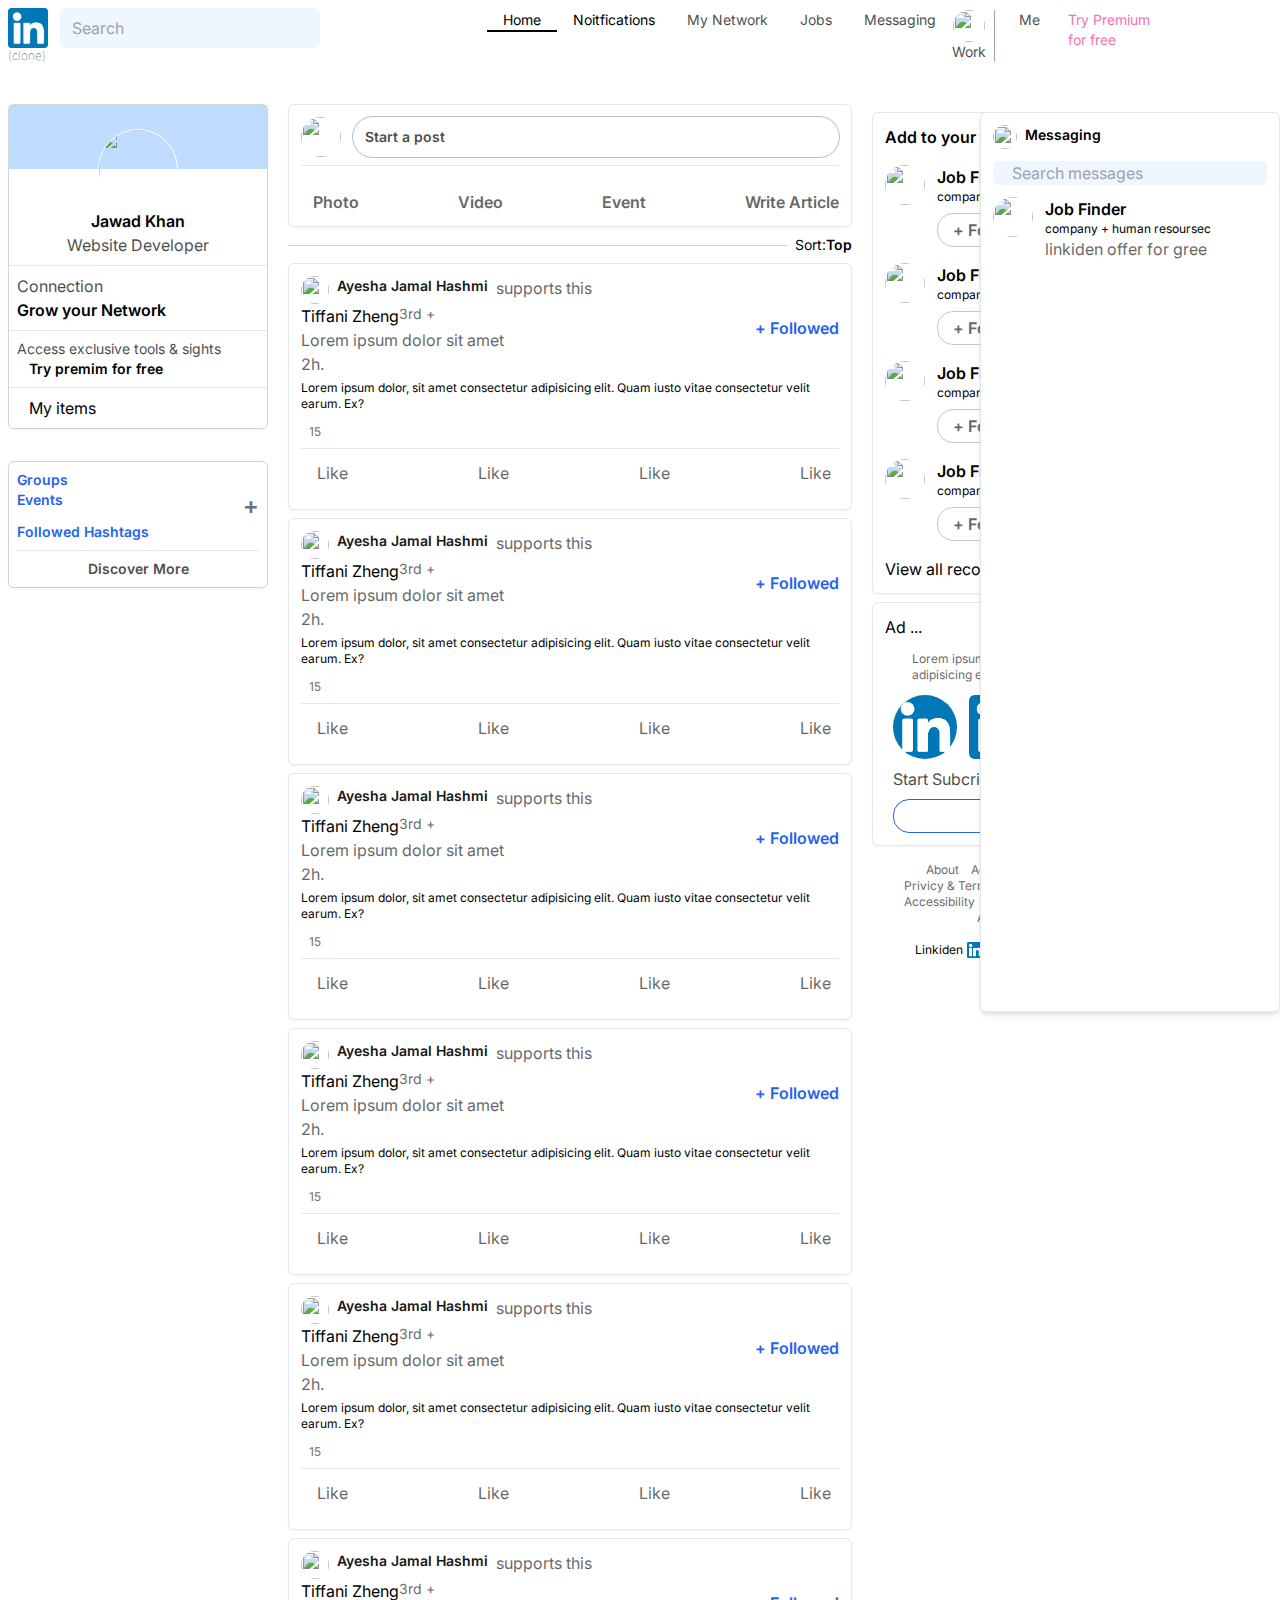
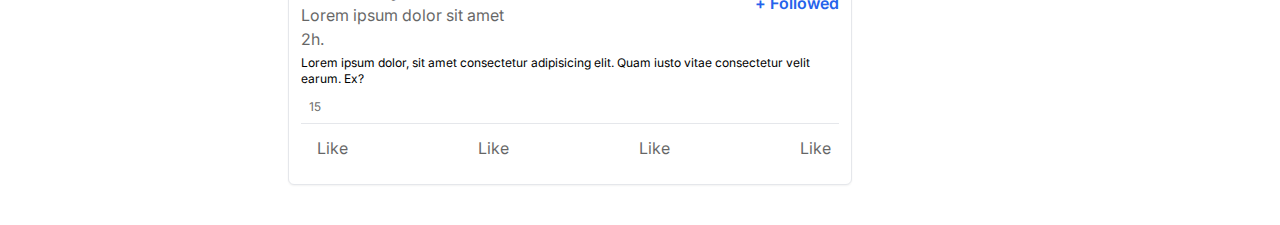
==== commit 438c3cdf: "Updates" ====
--- a/index.html
+++ b/index.html
@@ -6,7 +6,7 @@
     <meta name="viewport" content="width=device-width, initial-scale=1.0" />
     <title>linkedin</title>
     <script type="module" crossorigin src="./assets/index.42fe4937.js"></script>
-    <link rel="stylesheet" href="./assets/index.d54bcb91.css">
+    <link rel="stylesheet" href="./assets/index.df08bff2.css">
   </head>
 
   <body>
@@ -14,28 +14,32 @@
     <div class="max-w-[1300px] mx-auto">
       <!-- Header -->
       <div class="flex my-2 items-center justify-between w-full">
-        <div class="flex ml-2">
-          <img
-            class="w-10 h-10 mr-3"
-            src="[data-uri]"
-            alt=""
-          />
-
-          <div
-            class="
-              flex
-              items-center
-              justify-center
-              max-w-xs
-              pl-3
-              rounded-md
-              bg-blue-50
-            "
-          >
-            <i class="mdi mdi-magnify text-xl opacity-60"></i>
-            <input class="bg-transparent" type="text" placeholder="Search" />
-          </div>
+        <div class="flex flex-col">
+          <div class="flex ml-2">
+            <img
+              class="w-10 h-10 mr-3"
+              src="[data-uri]"
+              alt=""
+            />
+
+            <div
+              class="
+                flex
+                items-center
+                justify-center
+                max-w-xs
+                pl-3
+                rounded-md
+                bg-blue-50
+              "
+            >
+              <i class="mdi mdi-magnify text-xl opacity-60"></i>
+              <input class="bg-transparent" type="text" placeholder="Search" />
+            </div>
+          </div>
+          <h3 class="text-xs font-thin ml-2">(clone)</h3>
         </div>
+
         <div class="flex mr-28 hidden lg:flex">
           <div class="flex flex-col items-center">
             <i class="mdi mdi-home-account text-3xl"></i>
--- a/assets/index.df08bff2.css
+++ b/assets/index.df08bff2.css
@@ -0,0 +1 @@
+@import"https://cdn.jsdelivr.net/npm/@mdi/font@6.3.95/css/materialdesignicons.min.css";@import"https://fonts.googleapis.com/css2?family=Inter:wght@100..900&display=swap";/*! tailwindcss v2.2.19 | MIT License | https://tailwindcss.com *//*! modern-normalize v1.1.0 | MIT License | https://github.com/sindresorhus/modern-normalize */*,:before,:after{box-sizing:border-box}html{-moz-tab-size:4;-o-tab-size:4;tab-size:4}html{line-height:1.15;-webkit-text-size-adjust:100%}body{margin:0}body{font-family:system-ui,-apple-system,Segoe UI,Roboto,Helvetica,Arial,sans-serif,"Apple Color Emoji","Segoe UI Emoji"}hr{height:0;color:inherit}abbr[title]{-webkit-text-decoration:underline dotted;text-decoration:underline dotted}b,strong{font-weight:bolder}code,kbd,samp,pre{font-family:ui-monospace,SFMono-Regular,Consolas,Liberation Mono,Menlo,monospace;font-size:1em}small{font-size:80%}sub,sup{font-size:75%;line-height:0;position:relative;vertical-align:baseline}sub{bottom:-.25em}sup{top:-.5em}table{text-indent:0;border-color:inherit}button,input,optgroup,select,textarea{font-family:inherit;font-size:100%;line-height:1.15;margin:0}button,select{text-transform:none}button,[type=button],[type=reset],[type=submit]{-webkit-appearance:button}::-moz-focus-inner{border-style:none;padding:0}:-moz-focusring{outline:1px dotted ButtonText}:-moz-ui-invalid{box-shadow:none}legend{padding:0}progress{vertical-align:baseline}::-webkit-inner-spin-button,::-webkit-outer-spin-button{height:auto}[type=search]{-webkit-appearance:textfield;outline-offset:-2px}::-webkit-search-decoration{-webkit-appearance:none}::-webkit-file-upload-button{-webkit-appearance:button;font:inherit}summary{display:list-item}blockquote,dl,dd,h1,h2,h3,h4,h5,h6,hr,figure,p,pre{margin:0}button{background-color:transparent;background-image:none}fieldset{margin:0;padding:0}ol,ul{list-style:none;margin:0;padding:0}html{font-family:Inter,ui-sans-serif,system-ui,-apple-system,BlinkMacSystemFont,Segoe UI,Roboto,Helvetica Neue,Arial,Noto Sans,sans-serif,"Apple Color Emoji","Segoe UI Emoji",Segoe UI Symbol,"Noto Color Emoji";line-height:1.5}body{font-family:inherit;line-height:inherit}*,:before,:after{box-sizing:border-box;border-width:0;border-style:solid;border-color:currentColor}hr{border-top-width:1px}img{border-style:solid}textarea{resize:vertical}input::-moz-placeholder,textarea::-moz-placeholder{opacity:1;color:#9ca3af}input:-ms-input-placeholder,textarea:-ms-input-placeholder{opacity:1;color:#9ca3af}input::placeholder,textarea::placeholder{opacity:1;color:#9ca3af}button,[role=button]{cursor:pointer}:-moz-focusring{outline:auto}table{border-collapse:collapse}h1,h2,h3,h4,h5,h6{font-size:inherit;font-weight:inherit}a{color:inherit;text-decoration:inherit}button,input,optgroup,select,textarea{padding:0;line-height:inherit;color:inherit}pre,code,kbd,samp{font-family:ui-monospace,SFMono-Regular,Menlo,Monaco,Consolas,Liberation Mono,Courier New,monospace}img,svg,video,canvas,audio,iframe,embed,object{display:block;vertical-align:middle}img,video{max-width:100%;height:auto}[hidden]{display:none}*,:before,:after{--tw-border-opacity: 1;border-color:rgba(229,231,235,var(--tw-border-opacity));--tw-ring-inset: var(--tw-empty, );--tw-ring-offset-width: 0px;--tw-ring-offset-color: #fff;--tw-ring-color: rgba(59, 130, 246, .5);--tw-ring-offset-shadow: 0 0 #0000;--tw-ring-shadow: 0 0 #0000;--tw-shadow: 0 0 #0000}.container{width:100%}@media (min-width: 640px){.container{max-width:640px}}@media (min-width: 768px){.container{max-width:768px}}@media (min-width: 1024px){.container{max-width:1024px}}@media (min-width: 1280px){.container{max-width:1280px}}@media (min-width: 1536px){.container{max-width:1536px}}.absolute{position:absolute}.top-0{top:0px}.right-0{right:0px}.mx-auto{margin-left:auto;margin-right:auto}.my-2{margin-top:.5rem;margin-bottom:.5rem}.my-10{margin-top:2.5rem;margin-bottom:2.5rem}.my-1{margin-top:.25rem;margin-bottom:.25rem}.my-3{margin-top:.75rem;margin-bottom:.75rem}.ml-2{margin-left:.5rem}.mr-3{margin-right:.75rem}.mr-28{margin-right:7rem}.mr-5{margin-right:1.25rem}.-mt-10{margin-top:-2.5rem}.mt-8{margin-top:2rem}.mb-2{margin-bottom:.5rem}.mt-4{margin-top:1rem}.mr-2{margin-right:.5rem}.mt-2{margin-top:.5rem}.mt-3{margin-top:.75rem}.mr-24{margin-right:6rem}.flex{display:flex}.hidden{display:none}.h-10{height:2.5rem}.h-8{height:2rem}.h-16{height:4rem}.h-20{height:5rem}.h-\[1px\]{height:1px}.h-7{height:1.75rem}.h-4{height:1rem}.h-6{height:1.5rem}.min-h-screen{min-height:100vh}.w-full{width:100%}.w-10{width:2.5rem}.w-8{width:2rem}.w-\[300px\]{width:300px}.w-20{width:5rem}.w-\[650px\]{width:650px}.w-7{width:1.75rem}.w-\[350px\]{width:350px}.w-24{width:6rem}.w-16{width:4rem}.w-4{width:1rem}.w-6{width:1.5rem}.max-w-\[1300px\]{max-width:1300px}.max-w-xs{max-width:20rem}.max-w-\[100px\]{max-width:100px}.flex-col{flex-direction:column}.flex-wrap{flex-wrap:wrap}.items-start{align-items:flex-start}.items-center{align-items:center}.justify-start{justify-content:flex-start}.justify-end{justify-content:flex-end}.justify-center{justify-content:center}.justify-between{justify-content:space-between}.space-x-3>:not([hidden])~:not([hidden]){--tw-space-x-reverse: 0;margin-right:calc(.75rem * var(--tw-space-x-reverse));margin-left:calc(.75rem * calc(1 - var(--tw-space-x-reverse)))}.space-x-8>:not([hidden])~:not([hidden]){--tw-space-x-reverse: 0;margin-right:calc(2rem * var(--tw-space-x-reverse));margin-left:calc(2rem * calc(1 - var(--tw-space-x-reverse)))}.space-x-2>:not([hidden])~:not([hidden]){--tw-space-x-reverse: 0;margin-right:calc(.5rem * var(--tw-space-x-reverse));margin-left:calc(.5rem * calc(1 - var(--tw-space-x-reverse)))}.space-x-1>:not([hidden])~:not([hidden]){--tw-space-x-reverse: 0;margin-right:calc(.25rem * var(--tw-space-x-reverse));margin-left:calc(.25rem * calc(1 - var(--tw-space-x-reverse)))}.space-y-4>:not([hidden])~:not([hidden]){--tw-space-y-reverse: 0;margin-top:calc(1rem * calc(1 - var(--tw-space-y-reverse)));margin-bottom:calc(1rem * var(--tw-space-y-reverse))}.space-y-3>:not([hidden])~:not([hidden]){--tw-space-y-reverse: 0;margin-top:calc(.75rem * calc(1 - var(--tw-space-y-reverse)));margin-bottom:calc(.75rem * var(--tw-space-y-reverse))}.rounded-md{border-radius:.375rem}.rounded-full{border-radius:9999px}.rounded-3xl{border-radius:1.5rem}.rounded-2xl{border-radius:1rem}.border{border-width:1px}.border-b-2{border-bottom-width:2px}.border-r{border-right-width:1px}.border-black{--tw-border-opacity: 1;border-color:rgba(0,0,0,var(--tw-border-opacity))}.border-gray-300{--tw-border-opacity: 1;border-color:rgba(209,213,219,var(--tw-border-opacity))}.border-white{--tw-border-opacity: 1;border-color:rgba(255,255,255,var(--tw-border-opacity))}.border-gray-400{--tw-border-opacity: 1;border-color:rgba(156,163,175,var(--tw-border-opacity))}.border-blue-600{--tw-border-opacity: 1;border-color:rgba(37,99,235,var(--tw-border-opacity))}.border-r-gray-400{--tw-border-opacity: 1;border-right-color:rgba(156,163,175,var(--tw-border-opacity))}.bg-blue-50{--tw-bg-opacity: 1;background-color:rgba(239,246,255,var(--tw-bg-opacity))}.bg-transparent{background-color:transparent}.bg-blue-200{--tw-bg-opacity: 1;background-color:rgba(191,219,254,var(--tw-bg-opacity))}.bg-white{--tw-bg-opacity: 1;background-color:rgba(255,255,255,var(--tw-bg-opacity))}.bg-gray-300{--tw-bg-opacity: 1;background-color:rgba(209,213,219,var(--tw-bg-opacity))}.p-2{padding:.5rem}.p-3{padding:.75rem}.px-4{padding-left:1rem;padding-right:1rem}.px-2{padding-left:.5rem;padding-right:.5rem}.py-2{padding-top:.5rem;padding-bottom:.5rem}.py-3{padding-top:.75rem;padding-bottom:.75rem}.py-1{padding-top:.25rem;padding-bottom:.25rem}.pl-3{padding-left:.75rem}.pr-2{padding-right:.5rem}.pb-2{padding-bottom:.5rem}.text-left{text-align:left}.text-center{text-align:center}.text-xl{font-size:1.25rem;line-height:1.75rem}.text-xs{font-size:.75rem;line-height:1rem}.text-3xl{font-size:1.875rem;line-height:2.25rem}.text-sm{font-size:.875rem;line-height:1.25rem}.text-2xl{font-size:1.5rem;line-height:2rem}.font-thin{font-weight:100}.font-semibold{font-weight:600}.text-black{--tw-text-opacity: 1;color:rgba(0,0,0,var(--tw-text-opacity))}.text-pink-400{--tw-text-opacity: 1;color:rgba(244,114,182,var(--tw-text-opacity))}.text-yellow-500{--tw-text-opacity: 1;color:rgba(245,158,11,var(--tw-text-opacity))}.text-blue-600{--tw-text-opacity: 1;color:rgba(37,99,235,var(--tw-text-opacity))}.text-gray-500{--tw-text-opacity: 1;color:rgba(107,114,128,var(--tw-text-opacity))}.text-blue-500{--tw-text-opacity: 1;color:rgba(59,130,246,var(--tw-text-opacity))}.text-green-500{--tw-text-opacity: 1;color:rgba(16,185,129,var(--tw-text-opacity))}.text-red-500{--tw-text-opacity: 1;color:rgba(239,68,68,var(--tw-text-opacity))}.opacity-60{opacity:.6}.opacity-70{opacity:.7}.opacity-80{opacity:.8}.opacity-90{opacity:.9}.shadow-sm{--tw-shadow: 0 1px 2px 0 rgba(0, 0, 0, .05);box-shadow:var(--tw-ring-offset-shadow, 0 0 #0000),var(--tw-ring-shadow, 0 0 #0000),var(--tw-shadow)}.shadow-md{--tw-shadow: 0 4px 6px -1px rgba(0, 0, 0, .1), 0 2px 4px -1px rgba(0, 0, 0, .06);box-shadow:var(--tw-ring-offset-shadow, 0 0 #0000),var(--tw-ring-shadow, 0 0 #0000),var(--tw-shadow)}.ring-1{--tw-ring-offset-shadow: var(--tw-ring-inset) 0 0 0 var(--tw-ring-offset-width) var(--tw-ring-offset-color);--tw-ring-shadow: var(--tw-ring-inset) 0 0 0 calc(1px + var(--tw-ring-offset-width)) var(--tw-ring-color);box-shadow:var(--tw-ring-offset-shadow),var(--tw-ring-shadow),var(--tw-shadow, 0 0 #0000)}.ring-gray-400{--tw-ring-opacity: 1;--tw-ring-color: rgba(156, 163, 175, var(--tw-ring-opacity))}.width{margin-left:auto;margin-right:auto;max-width:80rem}@media (min-width: 1024px){.lg\:flex{display:flex}}
